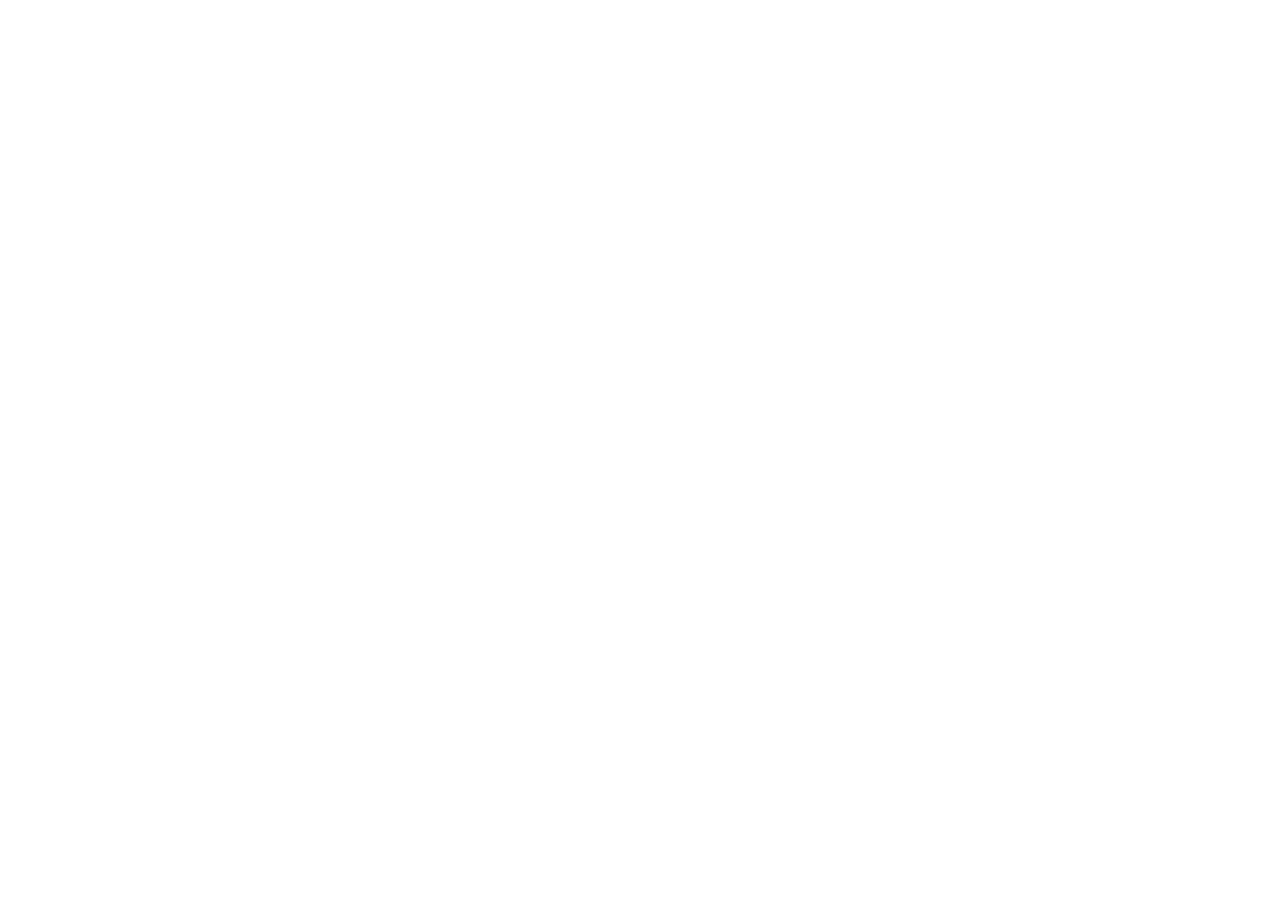
==== index.html @ f64f7d09 "Add files via upload" ====
<!DOCTYPE html>
<html lang="id">
  <head>
    <meta charset="utf-8" />
    <meta name="viewport" content="width=device-width, initial-scale=1, viewport-fit=cover" />
    <meta name="theme-color" content="#2e6f52" />
    <meta name="description" content="Aplikasi kasir es krim sederhana untuk UMKM" />
    <title>Kasir Es Krim</title>

    <link rel="manifest" href="manifest.json" />
    <link rel="stylesheet" href="css/style.css" />
    <link rel="stylesheet" href="css/tema.css" />
  </head>

  <body>
    <!-- Seluruh tampilan dibuat oleh js/app.js di dalam elemen ini -->
    <div id="app"></div>

    <!-- Pesan singkat (toast) -->
    <div id="toast" role="status" aria-live="polite"></div>

    <noscript>Aplikasi ini membutuhkan JavaScript. Aktifkan JavaScript di browser Anda.</noscript>

    <script src="js/qrcode.js"></script>
    <script src="js/app.js"></script>
  </body>
</html>
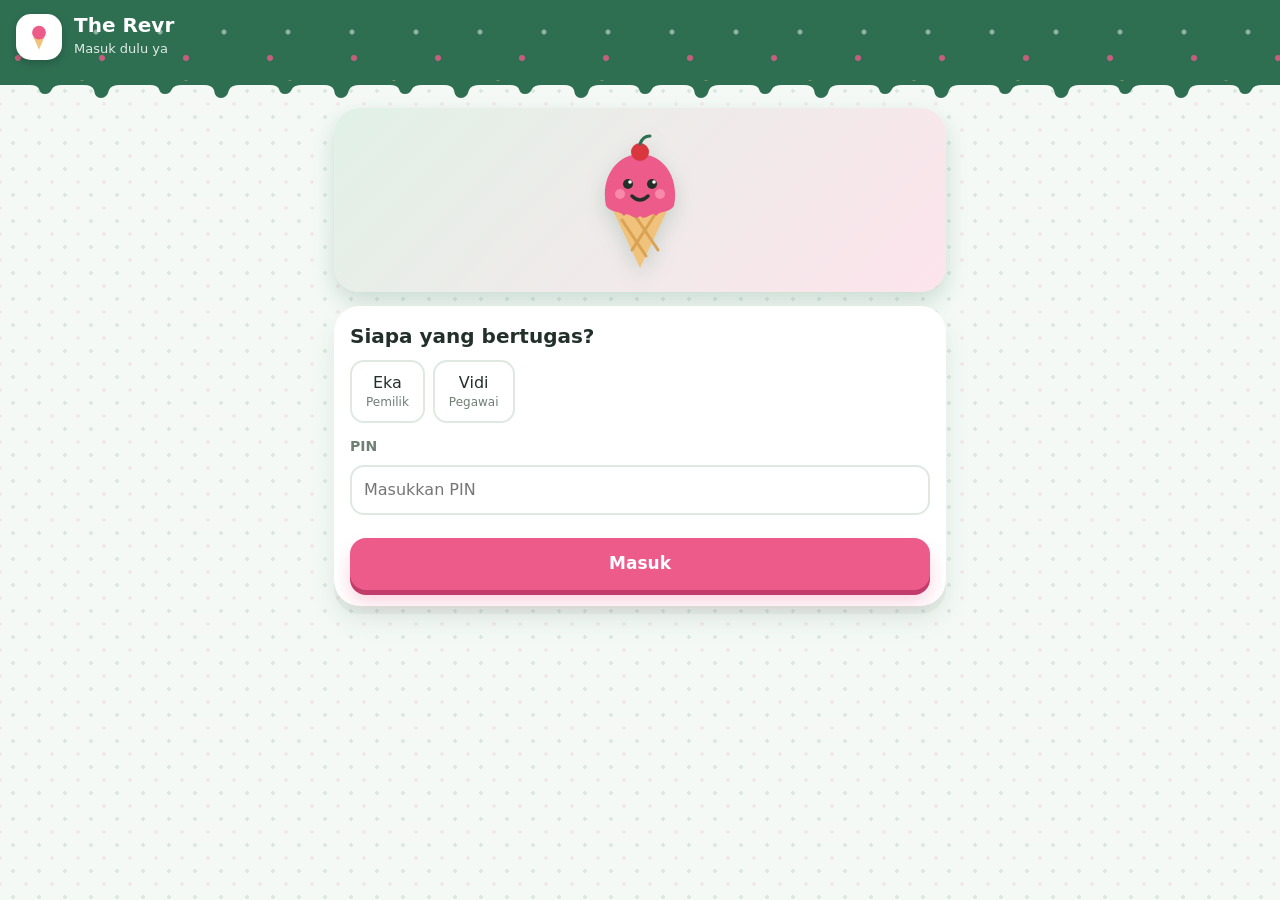
==== commit 01895c3a: "Refactor HTML structure and resource links Updated stylesheet links and script references." ====
--- a/index.html
+++ b/index.html
@@ -8,12 +8,12 @@
     <title>Kasir Es Krim</title>
 
     <link rel="manifest" href="manifest.json" />
-    <link rel="stylesheet" href="css/style.css" />
-    <link rel="stylesheet" href="css/tema.css" />
+    <link rel="stylesheet" href="style.css" />
+    <link rel="stylesheet" href="tema.css" />
   </head>
 
   <body>
-    <!-- Seluruh tampilan dibuat oleh js/app.js di dalam elemen ini -->
+    <!-- Seluruh tampilan dibuat oleh app.js di dalam elemen ini -->
     <div id="app"></div>
 
     <!-- Pesan singkat (toast) -->
@@ -21,7 +21,7 @@
 
     <noscript>Aplikasi ini membutuhkan JavaScript. Aktifkan JavaScript di browser Anda.</noscript>
 
-    <script src="js/qrcode.js"></script>
-    <script src="js/app.js"></script>
+    <script src="qrcode.js"></script>
+    <script src="app.js"></script>
   </body>
-</html>+</html>
--- a/style.css
+++ b/style.css
@@ -0,0 +1,653 @@
+/* Kasir Es Krim - gaya tampilan aplikasi kasir */
+/* ===== Warna dasar ===== */
+:root {
+  --bg: #f4f9f5;
+  --card: #fff;
+  --ink: #23302a;
+  --mut: #6f7f76;
+  --g: #2e6f52;
+  --g2: #e1f1e7;
+  --pink: #ec5b8a;
+  --pink2: #fde4ec;
+  --mint: #d4ecdd;
+  --mint2: #2e6f52;
+  --tan: #f0c27b;
+  --red: #d9363e;
+  --line: #dfe9e2;
+}
+* {
+  box-sizing: border-box;
+  -webkit-tap-highlight-color: transparent;
+}
+html,
+body {
+  margin: 0;
+}
+body {
+  background: var(--bg);
+  color: var(--ink);
+  font:
+    16px/1.4 ui-rounded,
+    'Arial Rounded MT Bold',
+    'Segoe UI',
+    Roboto,
+    system-ui,
+    sans-serif;
+  padding-bottom: calc(88px + env(safe-area-inset-bottom, 0px));
+}
+/* ===== Header dengan tepi "leleh" ===== */
+.hd {
+  position: relative;
+  background: var(--g);
+  color: #fff;
+  padding: calc(14px + env(safe-area-inset-top, 0px)) 16px 22px;
+  display: flex;
+  align-items: center;
+  gap: 12px;
+  margin-bottom: 26px;
+  animation: down 0.55s cubic-bezier(0.2, 0.8, 0.2, 1) both;
+}
+.hd::after {
+  content: '';
+  position: absolute;
+  left: 0;
+  right: 0;
+  bottom: -17px;
+  height: 18px;
+  background: url("data:image/svg+xml,%3Csvg xmlns='http://www.w3.org/2000/svg' viewBox='0 0 120 18'%3E%3Cpath d='M0 0H120V4Q111 4 109 9Q107 17 101 17Q95 17 94 9Q92 4 84 4H62Q54 4 52 8Q50 13 45 13Q40 13 39 8Q37 4 30 4H0Z' fill='%232e6f52'/%3E%3C/svg%3E")
+    repeat-x;
+  background-size: 120px 18px;
+}
+.hd > div:not(.logo) {
+  flex: 1;
+  min-width: 0;
+}
+.hd b {
+  font-size: 20px;
+  display: block;
+  line-height: 1.15;
+}
+.hd small {
+  opacity: 0.85;
+  font-size: 13px;
+}
+.hd button {
+  background: #ffffff26;
+  color: #fff;
+  border: 0;
+  border-radius: 20px;
+  padding: 9px 14px;
+  font: inherit;
+  font-size: 14px;
+}
+.logo {
+  width: 46px;
+  height: 46px;
+  border-radius: 15px;
+  background: #fff;
+  display: grid;
+  place-items: center;
+  overflow: hidden;
+  flex: none;
+  box-shadow: 0 3px 8px #0003;
+}
+.logo img {
+  width: 100%;
+  height: 100%;
+  object-fit: cover;
+}
+.logo svg {
+  width: 30px;
+  height: 30px;
+}
+/* ===== Tata letak halaman dan kartu ===== */
+main {
+  padding: 0 14px;
+  max-width: 640px;
+  margin: auto;
+}
+main.in .card {
+  animation: up 0.45s cubic-bezier(0.2, 0.8, 0.2, 1) both;
+}
+main.in .card:nth-child(2) {
+  animation-delay: 0.07s;
+}
+main.in .card:nth-child(3) {
+  animation-delay: 0.14s;
+}
+main.in .card:nth-child(n + 4) {
+  animation-delay: 0.2s;
+}
+.card {
+  background: var(--card);
+  border-radius: 22px;
+  padding: 16px;
+  margin-bottom: 14px;
+  box-shadow: 0 6px 18px #2e6f5214;
+}
+h2 {
+  font-size: 18px;
+  margin: 0 0 10px;
+}
+h3 {
+  font-size: 14px;
+  margin: 14px 0 8px;
+  color: var(--mut);
+  font-weight: 600;
+}
+.ic {
+  width: 1.15em;
+  height: 1.15em;
+  vertical-align: -0.2em;
+}
+/* ===== Chip, kartu produk, dan foto ===== */
+.chips {
+  display: flex;
+  flex-wrap: wrap;
+  gap: 8px;
+}
+.chip {
+  border: 2px solid var(--line);
+  background: #fff;
+  border-radius: 14px;
+  padding: 10px 14px;
+  font: inherit;
+  color: var(--ink);
+  min-height: 44px;
+  transition: transform 0.12s;
+}
+.chip:active {
+  transform: scale(0.95);
+}
+.chip.on {
+  border-color: var(--g);
+  background: var(--g2);
+  color: var(--g);
+  font-weight: 700;
+}
+.chip small {
+  display: block;
+  color: var(--mut);
+  font-weight: 400;
+  font-size: 12px;
+}
+.grid {
+  display: grid;
+  grid-template-columns: repeat(2, 1fr);
+  gap: 10px;
+}
+@media (min-width: 460px) {
+  .grid {
+    grid-template-columns: repeat(3, 1fr);
+  }
+}
+.tile {
+  position: relative;
+  border: 2px solid var(--line);
+  background: #fff;
+  border-radius: 18px;
+  padding: 7px 7px 10px;
+  text-align: left;
+  font: inherit;
+  color: var(--ink);
+  display: flex;
+  flex-direction: column;
+  gap: 1px;
+  transition:
+    transform 0.12s,
+    border-color 0.15s,
+    background 0.15s;
+}
+.tile:active {
+  transform: scale(0.95);
+}
+.tile.on {
+  border-color: var(--g);
+  background: var(--g2);
+}
+.tile.on::after {
+  content: '';
+  position: absolute;
+  top: 12px;
+  right: 12px;
+  width: 24px;
+  height: 24px;
+  border-radius: 50%;
+  background: var(--g)
+    url("data:image/svg+xml,%3Csvg xmlns='http://www.w3.org/2000/svg' viewBox='0 0 24 24' fill='none' stroke='white' stroke-width='3.5' stroke-linecap='round' stroke-linejoin='round'%3E%3Cpath d='M5 12l5 5 9-10'/%3E%3C/svg%3E")
+    center/14px no-repeat;
+  box-shadow: 0 2px 6px #0003;
+}
+.tile b {
+  font-size: 15px;
+  line-height: 1.2;
+  padding: 0 3px;
+}
+.tile small {
+  color: var(--mut);
+  font-size: 13px;
+  padding: 0 3px;
+}
+.th {
+  display: block;
+  aspect-ratio: 4/3;
+  border-radius: 14px;
+  overflow: hidden;
+  margin-bottom: 6px;
+}
+.th img {
+  width: 100%;
+  height: 100%;
+  object-fit: cover;
+  display: block;
+}
+.th i {
+  display: grid;
+  place-items: center;
+  width: 100%;
+  height: 100%;
+  font:
+    800 34px ui-rounded,
+    sans-serif;
+  font-style: normal;
+}
+.th.sm {
+  width: 48px;
+  height: 48px;
+  aspect-ratio: auto;
+  margin: 0;
+  flex: none;
+  border-radius: 13px;
+}
+.th.sm i {
+  font-size: 20px;
+}
+/* ===== Form dan tombol ===== */
+input,
+select {
+  width: 100%;
+  font: inherit;
+  padding: 12px;
+  border: 2px solid var(--line);
+  border-radius: 14px;
+  background: #fff;
+  color: var(--ink);
+  min-height: 48px;
+}
+input:focus,
+select:focus,
+button:focus-visible {
+  outline: 3px solid #2e6f5244;
+  border-color: var(--g);
+}
+.amt {
+  font-size: 26px;
+  font-weight: 800;
+  text-align: right;
+}
+.row {
+  display: flex;
+  gap: 8px;
+  align-items: center;
+}
+.row > * {
+  flex: 1;
+}
+.row > .fx {
+  flex: none;
+}
+.btn {
+  width: 100%;
+  border: 0;
+  border-radius: 16px;
+  padding: 14px;
+  font: inherit;
+  font-weight: 800;
+  font-size: 17px;
+  background: var(--pink);
+  color: #fff;
+  min-height: 52px;
+  box-shadow: 0 6px 14px #ec5b8a44;
+  transition: transform 0.12s;
+}
+.btn:active {
+  transform: scale(0.97);
+}
+.btn.s {
+  background: var(--mint);
+  color: #1b4a37;
+  box-shadow: none;
+}
+.btn.g {
+  background: #eceeed;
+  color: var(--ink);
+  box-shadow: none;
+}
+.btn.sm {
+  width: auto;
+  padding: 8px 12px;
+  font-size: 14px;
+  min-height: 38px;
+}
+.step {
+  width: 50px;
+  height: 50px;
+  border-radius: 50%;
+  border: 0;
+  background: var(--mint);
+  color: var(--g);
+  font-size: 26px;
+  font-weight: 800;
+  flex: none;
+  transition: transform 0.12s;
+}
+.step:active {
+  transform: scale(0.88);
+}
+.qty {
+  font-size: 26px;
+  font-weight: 800;
+  text-align: center;
+}
+/* ===== Pilihan tunai/QRIS dan daftar ===== */
+.seg {
+  display: flex;
+  background: #eceeed;
+  border-radius: 16px;
+  padding: 4px;
+}
+.seg button {
+  flex: 1;
+  border: 0;
+  background: none;
+  padding: 12px;
+  border-radius: 13px;
+  font: inherit;
+  font-weight: 700;
+  color: var(--mut);
+}
+.seg button.on {
+  background: #fff;
+  color: var(--g);
+  box-shadow: 0 2px 6px #0002;
+}
+.li {
+  display: flex;
+  justify-content: space-between;
+  gap: 10px;
+  padding: 10px 0;
+  border-bottom: 1px solid var(--line);
+  align-items: center;
+}
+.li:last-child {
+  border: 0;
+}
+.li small {
+  color: var(--mut);
+  display: block;
+  font-size: 13px;
+}
+.li b {
+  white-space: nowrap;
+}
+/* ===== Peringatan stok dan bar stok ===== */
+.warn {
+  display: flex;
+  gap: 10px;
+  align-items: center;
+  background: #fff1d6;
+  border: 2px solid #f0b43c;
+  border-radius: 16px;
+  padding: 12px;
+  margin-bottom: 14px;
+  font-weight: 700;
+}
+.warn .ic {
+  flex: none;
+  width: 24px;
+  height: 24px;
+  color: #c77b00;
+  animation: pulse 1.6s ease-in-out infinite;
+}
+.bar {
+  height: 16px;
+  background: #e6ece8;
+  border-radius: 9px;
+  overflow: hidden;
+}
+.bar i {
+  display: block;
+  height: 100%;
+  background: var(--g);
+  border-radius: 9px;
+  transform-origin: left;
+}
+.bar.lo i {
+  background: var(--red);
+}
+main.in .bar i {
+  animation: grow 0.9s cubic-bezier(0.2, 0.8, 0.2, 1) both 0.2s;
+}
+.big {
+  font-size: 34px;
+  font-weight: 800;
+}
+/* ===== Navigasi bawah ===== */
+.nav {
+  position: fixed;
+  left: 0;
+  right: 0;
+  bottom: 0;
+  display: flex;
+  background: #fff;
+  border-radius: 22px 22px 0 0;
+  box-shadow: 0 -6px 20px #2e6f521a;
+  padding: 6px 6px calc(6px + env(safe-area-inset-bottom, 0px));
+  z-index: 5;
+}
+.nav button {
+  flex: 1;
+  border: 0;
+  background: none;
+  padding: 4px 2px;
+  font: inherit;
+  font-size: 12px;
+  color: var(--mut);
+}
+.nav button span {
+  display: block;
+  width: 54px;
+  margin: 0 auto 2px;
+  padding: 5px 0;
+  border-radius: 15px;
+  transition: background 0.2s;
+}
+.nav button .ic {
+  display: block;
+  width: 24px;
+  height: 24px;
+  margin: 0 auto;
+}
+.nav button.on {
+  color: var(--g);
+  font-weight: 800;
+}
+.nav button.on span {
+  background: var(--g2);
+}
+/* ===== Ringkasan laporan ===== */
+.k {
+  display: grid;
+  grid-template-columns: 1fr 1fr;
+  gap: 8px;
+}
+.k div {
+  background: var(--bg);
+  border-radius: 14px;
+  padding: 10px;
+}
+.k small {
+  color: var(--mut);
+  display: block;
+  font-size: 13px;
+}
+.k b {
+  font-size: 18px;
+}
+.net {
+  background: var(--mint) !important;
+  grid-column: 1/3;
+}
+.net.neg {
+  background: var(--pink2) !important;
+}
+.x {
+  background: none;
+  border: 0;
+  padding: 8px;
+  color: var(--mut);
+  border-radius: 10px;
+}
+.x .ic {
+  width: 20px;
+  height: 20px;
+}
+.x:active {
+  background: #0001;
+}
+/* ===== Toast dan animasi sukses ===== */
+#toast {
+  position: fixed;
+  left: 50%;
+  bottom: calc(98px + env(safe-area-inset-bottom, 0px));
+  transform: translate(-50%, 16px);
+  background: var(--ink);
+  color: #fff;
+  padding: 10px 18px;
+  border-radius: 20px;
+  opacity: 0;
+  transition:
+    opacity 0.25s,
+    transform 0.25s;
+  pointer-events: none;
+  z-index: 9;
+}
+#toast.on {
+  opacity: 1;
+  transform: translate(-50%, 0);
+}
+.okp {
+  position: fixed;
+  inset: 0;
+  display: grid;
+  place-items: center;
+  pointer-events: none;
+  z-index: 30;
+}
+.okp svg {
+  width: 120px;
+  height: 120px;
+  animation: pop 0.95s both;
+  filter: drop-shadow(0 8px 16px #0003);
+}
+.okp circle {
+  fill: var(--g);
+}
+.okp path {
+  fill: none;
+  stroke: #fff;
+  stroke-width: 5;
+  stroke-linecap: round;
+  stroke-linejoin: round;
+  stroke-dasharray: 40;
+  animation: draw 0.4s 0.2s both;
+}
+/* ===== Animasi ===== */
+@keyframes down {
+  from {
+    transform: translateY(-30px);
+    opacity: 0;
+  }
+}
+@keyframes up {
+  from {
+    opacity: 0;
+    transform: translateY(14px);
+  }
+}
+@keyframes grow {
+  from {
+    transform: scaleX(0);
+  }
+}
+@keyframes pop {
+  0% {
+    transform: scale(0.4);
+    opacity: 0;
+  }
+  25% {
+    transform: scale(1.1);
+    opacity: 1;
+  }
+  40% {
+    transform: scale(1);
+  }
+  80% {
+    opacity: 1;
+  }
+  100% {
+    opacity: 0;
+  }
+}
+@keyframes draw {
+  from {
+    stroke-dashoffset: 40;
+  }
+  to {
+    stroke-dashoffset: 0;
+  }
+}
+@keyframes pulse {
+  50% {
+    transform: scale(1.2);
+  }
+}
+@media (prefers-reduced-motion: reduce) {
+  * {
+    animation: none !important;
+    transition: none !important;
+  }
+}
+/* ===== Tampilan cetak (PDF dan QR) ===== */
+.ph {
+  display: none;
+}
+@media print {
+  body.pq main > .card:not(#qrc),
+  body.pq #qrc > *:not(#qrbox):not(.ph),
+  body.pq #qrbox .btn {
+    display: none !important;
+  }
+  .hd,
+  .nav,
+  .noprint,
+  #toast {
+    display: none !important;
+  }
+  body {
+    background: #fff;
+    padding: 0;
+  }
+  .card {
+    box-shadow: none;
+    border: 1px solid #ccc;
+    animation: none !important;
+  }
+  .ph {
+    display: block;
+    margin-bottom: 10px;
+  }
+  main {
+    max-width: none;
+  }
+}
--- a/tema.css
+++ b/tema.css
@@ -0,0 +1,482 @@
+/* Kasir Es Krim - tema lucu: font, tombol permen, animasi (dipakai kedua halaman) */
+@font-face {
+  font-family: 'Fredoka';
+  src: url('../fonts/fredoka-latin.woff2') format('woff2');
+  font-weight: 300 700;
+  font-display: swap;
+}
+@font-face {
+  font-family: 'Nunito';
+  src: url('../fonts/nunito-latin.woff2') format('woff2');
+  font-weight: 200 1000;
+  font-display: swap;
+}
+:root {
+  --head: 'Fredoka', 'Arial Rounded MT Bold', ui-rounded, system-ui, sans-serif;
+  --body: 'Nunito', ui-rounded, 'Segoe UI', Roboto, system-ui, sans-serif;
+  --bounce: cubic-bezier(0.34, 1.56, 0.64, 1);
+}
+[hidden] {
+  display: none !important;
+}
+body {
+  font-family: var(--body);
+  background-color: var(--bg);
+  background-image:
+    radial-gradient(#2e6f5220 1.6px, transparent 1.8px),
+    radial-gradient(#ec5b8a1c 1.6px, transparent 1.8px);
+  background-size: 26px 26px;
+  background-position:
+    0 0,
+    13px 13px;
+}
+h1,
+h2,
+h3,
+.btn,
+.chip,
+.tile b,
+.it b,
+.hd b,
+.nav button,
+.seg button,
+.qty,
+.big,
+.amt,
+.k b,
+.ctl2 span,
+.bd,
+.nb,
+#bar b,
+.tt,
+.add,
+.step,
+.li b,
+.tag,
+.st {
+  font-family: var(--head);
+}
+h2 {
+  font-weight: 600;
+  font-size: 20px;
+}
+.mut {
+  color: var(--mut);
+}
+.tap {
+  cursor: pointer;
+}
+.empty {
+  text-align: center;
+}
+.c {
+  text-align: center;
+}
+.card {
+  border-radius: 26px;
+  box-shadow:
+    0 8px 0 #2e6f5210,
+    0 14px 26px #2e6f521a;
+}
+
+/* ===== Tombol permen ===== */
+.btn {
+  font-weight: 600;
+  box-shadow:
+    0 5px 0 #c23c6b,
+    0 12px 18px #ec5b8a44;
+  transition:
+    transform 0.15s var(--bounce),
+    box-shadow 0.15s;
+}
+.btn:active {
+  transform: translateY(4px);
+  box-shadow:
+    0 1px 0 #c23c6b,
+    0 3px 8px #ec5b8a44;
+}
+.btn.s {
+  box-shadow: 0 5px 0 #a6d3b7;
+}
+.btn.s:active {
+  box-shadow: 0 1px 0 #a6d3b7;
+}
+.btn.g {
+  box-shadow: 0 5px 0 #d2d6d4;
+}
+.btn.g:active {
+  box-shadow: 0 1px 0 #d2d6d4;
+}
+.chip,
+.tile,
+.it {
+  transition:
+    transform 0.18s var(--bounce),
+    border-color 0.15s,
+    background 0.15s;
+}
+.chip:active,
+.tile:active,
+.it:active {
+  transform: scale(0.92) rotate(-1.5deg);
+}
+.step,
+.ctl2 button {
+  transition: transform 0.15s var(--bounce);
+}
+
+/* ===== Header: taburan meses melayang dan es krim meleleh ===== */
+.hd::before {
+  content: '';
+  position: absolute;
+  inset: 0;
+  pointer-events: none;
+  background-image:
+    radial-gradient(circle, #ffffff77 2px, transparent 3px),
+    radial-gradient(circle, #f0c27bcc 3px, transparent 4px),
+    radial-gradient(circle, #ec5b8acc 2.5px, transparent 3.5px);
+  background-size:
+    64px 64px,
+    104px 88px,
+    84px 96px;
+  background-position:
+    0 0,
+    30px 40px,
+    60px 10px;
+  animation: drift 14s linear infinite;
+}
+.hd > * {
+  position: relative;
+  z-index: 1;
+}
+.hd::after {
+  transform-origin: top;
+  animation: melt 5s ease-in-out infinite;
+}
+.logo {
+  animation: wiggle 3.5s ease-in-out infinite;
+  transform-origin: 50% 90%;
+}
+.hd b {
+  font-weight: 600;
+}
+
+/* ===== Maskot, banner, dan tempat logo ===== */
+.mascot {
+  display: block;
+  margin: 0 auto 6px;
+  width: 120px;
+  height: auto;
+  animation: bob 2.6s ease-in-out infinite;
+  transform-origin: 50% 100%;
+  filter: drop-shadow(0 8px 10px #2e6f5233);
+}
+.hero {
+  border-radius: 26px;
+  overflow: hidden;
+  margin-bottom: 14px;
+  box-shadow: 0 10px 22px #2e6f5233;
+  aspect-ratio: 16/8;
+}
+.hero img {
+  width: 100%;
+  height: 100%;
+  object-fit: cover;
+  display: block;
+}
+.hero.m {
+  display: grid;
+  place-items: center;
+  aspect-ratio: auto;
+  padding: 18px 0 10px;
+  background: linear-gradient(135deg, #e1f1e7, #fde4ec);
+}
+.logo-prev {
+  width: 78px;
+  height: 78px;
+  border-radius: 24px;
+  background: #fff;
+  border: 2px dashed var(--line);
+  display: grid;
+  place-items: center;
+  overflow: hidden;
+  flex: none;
+}
+.logo-prev img {
+  width: 100%;
+  height: 100%;
+  object-fit: cover;
+}
+.logo-prev svg {
+  width: 46px;
+  height: 46px;
+}
+.banner-prev {
+  aspect-ratio: 16/7;
+  border: 2px dashed var(--line);
+  border-radius: 20px;
+  display: grid;
+  place-items: center;
+  overflow: hidden;
+  color: var(--mut);
+  background: #fff;
+  text-align: center;
+  padding: 8px;
+}
+.banner-prev img {
+  width: 100%;
+  height: 100%;
+  object-fit: cover;
+}
+.stack {
+  display: flex;
+  flex-direction: column;
+  gap: 8px;
+  align-items: flex-start;
+}
+
+/* ===== Muncul membal ===== */
+main.in .tile,
+.in .it,
+.ord {
+  animation: boing 0.55s var(--bounce) both;
+}
+main.in .tile:nth-child(2) {
+  animation-delay: 0.05s;
+}
+main.in .tile:nth-child(3) {
+  animation-delay: 0.1s;
+}
+main.in .tile:nth-child(4) {
+  animation-delay: 0.15s;
+}
+main.in .tile:nth-child(n + 5) {
+  animation-delay: 0.2s;
+}
+main.in + .nav button.on span {
+  animation: hop 0.55s var(--bounce);
+}
+
+/* ===== Pesanan masuk ===== */
+.nav button span {
+  position: relative;
+}
+.nb {
+  position: absolute;
+  top: -3px;
+  right: -2px;
+  min-width: 22px;
+  height: 22px;
+  padding: 0 6px;
+  border-radius: 11px;
+  background: var(--pink);
+  color: #fff;
+  font-size: 13px;
+  font-style: normal;
+  display: grid;
+  place-items: center;
+  box-shadow: 0 2px 6px #0004;
+  animation: ring 1.6s ease-in-out infinite;
+  transform-origin: 50% 0;
+}
+.ord {
+  border-left: 9px solid var(--pink);
+}
+.ord.proses {
+  border-left-color: #e0a02e;
+}
+.oh {
+  display: flex;
+  justify-content: space-between;
+  align-items: center;
+  gap: 8px;
+}
+.tag {
+  border-radius: 12px;
+  padding: 3px 11px;
+  font-size: 13px;
+  color: #fff;
+  background: var(--pink);
+}
+.tag.proses {
+  background: #d99a2b;
+}
+
+/* ===== Konfeti sukses ===== */
+.okp s {
+  position: absolute;
+  left: 50%;
+  top: 50%;
+  width: 10px;
+  height: 14px;
+  border-radius: 3px;
+  animation: conf 0.95s cubic-bezier(0.2, 0.8, 0.3, 1) both;
+}
+
+/* ===== Status pesanan (halaman pelanggan) ===== */
+.steps {
+  display: flex;
+  gap: 6px;
+  margin: 14px 0 6px;
+}
+.st {
+  flex: 1;
+  text-align: center;
+  font-size: 13px;
+  color: var(--mut);
+}
+.st i {
+  display: grid;
+  place-items: center;
+  width: 38px;
+  height: 38px;
+  border-radius: 50%;
+  background: #e6ece8;
+  color: #fff;
+  margin: 0 auto 6px;
+  font-style: normal;
+  font-size: 16px;
+}
+.st.on i {
+  background: var(--g);
+  animation: boing 0.5s var(--bounce);
+}
+.st.cur i {
+  background: var(--pink);
+  animation: pulse2 1.2s ease-in-out infinite;
+}
+.st.on,
+.st.cur {
+  color: var(--ink);
+}
+.pill {
+  display: flex;
+  align-items: center;
+  gap: 10px;
+  background: #fff;
+  border: 2px solid var(--pink);
+  border-radius: 20px;
+  padding: 10px 14px;
+  margin-bottom: 12px;
+  font-family: var(--head);
+  box-shadow: 0 6px 0 #ec5b8a22;
+  animation: boing 0.5s var(--bounce) both;
+}
+.pill .dot {
+  width: 12px;
+  height: 12px;
+  border-radius: 50%;
+  background: var(--pink);
+  animation: pulse2 1.2s infinite;
+  flex: none;
+}
+.pill span {
+  flex: 1;
+}
+
+@keyframes drift {
+  to {
+    background-position:
+      64px 64px,
+      134px 128px,
+      144px 106px;
+  }
+}
+@keyframes melt {
+  50% {
+    transform: scaleY(1.5);
+  }
+}
+@keyframes wiggle {
+  0%,
+  62%,
+  100% {
+    transform: rotate(0);
+  }
+  70% {
+    transform: rotate(-9deg);
+  }
+  80% {
+    transform: rotate(8deg);
+  }
+  90% {
+    transform: rotate(-4deg);
+  }
+}
+@keyframes bob {
+  50% {
+    transform: translateY(-9px) rotate(2.5deg);
+  }
+}
+@keyframes boing {
+  from {
+    opacity: 0;
+    transform: scale(0.6) translateY(22px);
+  }
+  60% {
+    transform: scale(1.05);
+  }
+  to {
+    opacity: 1;
+    transform: none;
+  }
+}
+@keyframes hop {
+  40% {
+    transform: translateY(-11px) scale(1.15);
+  }
+}
+@keyframes ring {
+  0%,
+  40%,
+  100% {
+    transform: rotate(0);
+  }
+  5% {
+    transform: rotate(-18deg) scale(1.15);
+  }
+  10% {
+    transform: rotate(16deg) scale(1.15);
+  }
+  15% {
+    transform: rotate(-12deg);
+  }
+  20% {
+    transform: rotate(8deg);
+  }
+  25% {
+    transform: rotate(0);
+  }
+}
+@keyframes conf {
+  from {
+    transform: translate(0, 0) rotate(0) scale(0.5);
+    opacity: 1;
+  }
+  to {
+    transform: translate(var(--x), var(--y)) rotate(540deg) scale(1);
+    opacity: 0;
+  }
+}
+@keyframes pulse2 {
+  50% {
+    transform: scale(1.18);
+    box-shadow: 0 0 0 7px #ec5b8a33;
+  }
+}
+@media (prefers-reduced-motion: reduce) {
+  *,
+  *::before,
+  *::after {
+    animation: none !important;
+    transition: none !important;
+  }
+}
+@media print {
+  .hd::before {
+    display: none;
+  }
+  body {
+    background: #fff;
+  }
+}
